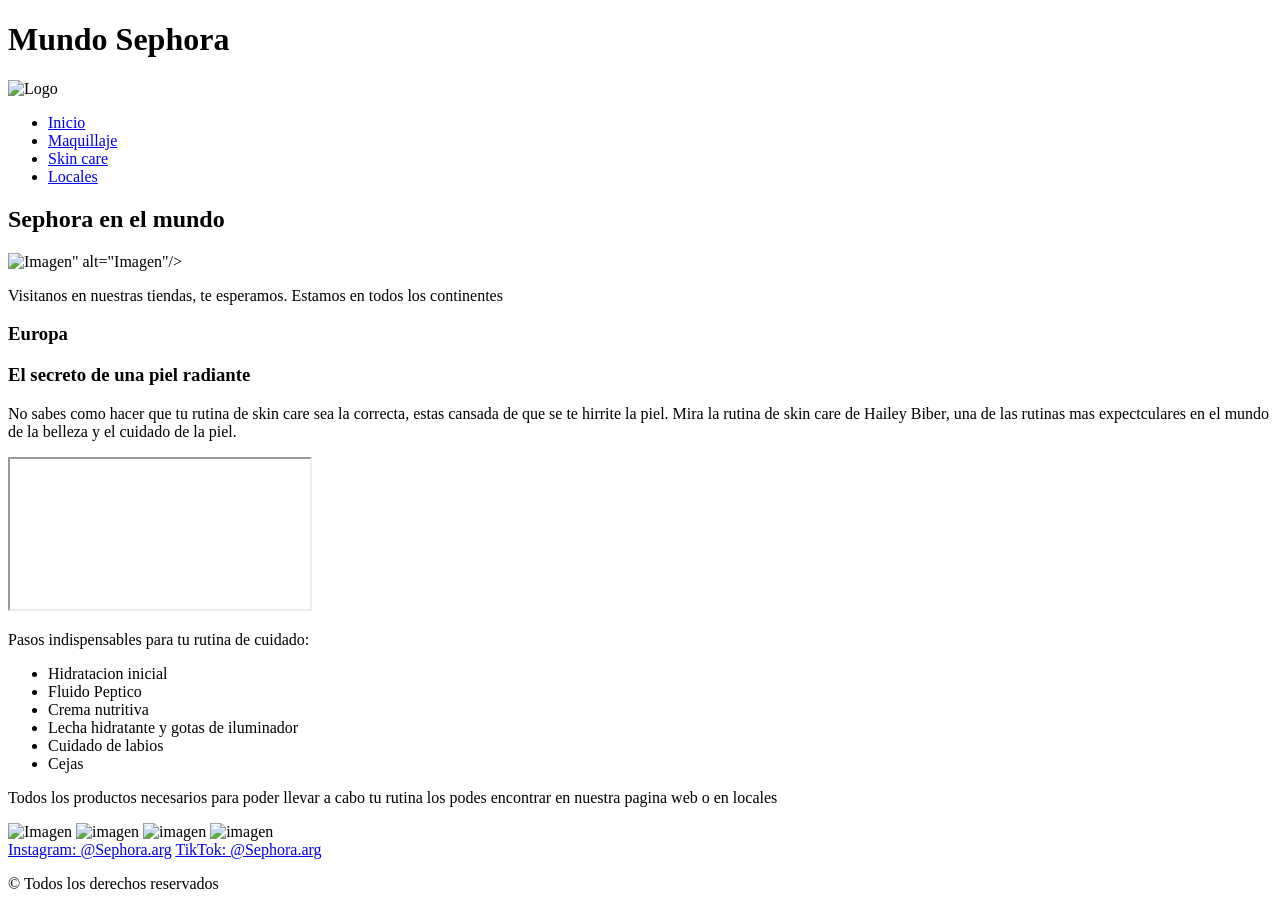
==== cuarta.html @ 70f9ec1f "Seguna clase" ====
<!DOCTYPE html>
<html lang="es">
    
<head>
    <meta charset="UTF-8">
    <meta name="viewport" content="width=device-width, initial-scale=1.0">
    <title>Sephora</title>
    <link rel="stylesheet" href="estetica.css">
</head>
<body>
    <header>
        <div class= "Logo del sitio web">
        <h1>Mundo Sephora</h1>
        <img src="https://www.bing.com/images/search?view=detailV2&ccid=6BEVdydI&id=6C735CDAC4DFD3BA4CF9DA8C59E1276194C22C08&thid=OIP.6BEVdydIR0gEBgPwFjVYZgHaHa&mediaurl=https%3a%2f%2fplay-lh.googleusercontent.com%2fnk7tte8LNfR0PmALr2rFNovCr_ftOL6YRXwpzfFoB1d08dElj9BtEfO0Y48y41tLnw&cdnurl=https%3a%2f%2fth.bing.com%2fth%2fid%2fR.e811157727484748040603f016355866%3frik%3dCCzClGEn4VmM2g%26pid%3dImgRaw%26r%3d0&exph=512&expw=512&q=img+de+sephora+logo&FORM=IRPRST&ck=CA06356153ABEDB408D1CB984DF2388E&selectedIndex=38&itb=0" alt="Logo"/>
        </div>
    </header>
    <nav>
        <ul>
            <li><a href="index.html">Inicio</a></li>
            <li><a href="segundo.html" >Maquillaje</a></li>
            <li><a href="tercera.html"> Skin care</a></li>
            <li> <a href= "cuarta.html" class="activo"> Locales</a></li>
        </ul>
    </nav>
 <main>
        <section>
            <h2>Sephora en el mundo</h2>
          <img src= "https://www.bing.com/images/search?view=detailV2&ccid=9DK%2b44RX&id=20795CE858916F42FAB7A66AE78ACA6CA78C46DF&thid=OIP.9DK-44RX0__MG8pte6d3XwHaFj&mediaurl=https%3a%2f%2fs3-ap-southeast-1.amazonaws.com%2fcontent-platform-production%2fsephora-content-platform-_bd669bf5-32d0-4b4b-a74c-5400d552c9f3&cdnurl=https%3a%2f%2fth.bing.com%2fth%2fid%2fR.f432bee38457d3ffcc1bca6d7ba7775f%3frik%3d30aMp2zKiudqpg%26pid%3dImgRaw%26r%3d0&exph=810&expw=1080&q=skin+care+sephora&FORM=IRPRST&ck=5606F9C2D50D95FC9EA777EF1AC846AA&selectedIndex=48&itb=0" alt="Imagen"/>" alt="Imagen"/>
           <p> Visitanos en nuestras tiendas, te esperamos. Estamos en todos los continentes</p>
          <article>
                <h3> Europa</h3>
                <p></p>
            </article>
            <article>
                <h3>El secreto de una piel radiante</h3>
                <p> No sabes como hacer que tu rutina de skin care sea la correcta, estas cansada de que se te hirrite la piel. Mira la rutina de skin care de Hailey Biber, una de las rutinas mas expectculares en el mundo de la belleza y el cuidado de la piel.</p>
                <iframe src="https://youtu.be/JtdHWyQnyb4?si=hM0SAeGYrNQ0Rbdz"alt="Hailey Biber"></iframe>
                <p> Pasos indispensables para tu rutina de cuidado:</p>
                <ul>
                    <li> Hidratacion inicial</li>
                    <li> Fluido Peptico</li>
                    <li> Crema nutritiva</li>
                    <li> Lecha hidratante y gotas de iluminador</li>
                    <li> Cuidado de labios</li>
                    <li> Cejas </li>
                </ul>
                <p> Todos los productos necesarios para poder llevar a cabo tu rutina los podes encontrar en nuestra pagina web o en locales</p>
                <img src= "https://www.bing.com/images/search?view=detailV2&ccid=KJ0GQy7b&id=361C2999CA2CE4030C572D1A56799FEB084518C3&thid=OIP.KJ0GQy7buM540OaG7uRfzQHaJP&mediaurl=https%3a%2f%2fimgix.bustle.com%2fuploads%2fimage%2f2023%2f6%2f6%2fe1df727b-0dcd-4b50-bd28-f64662d7eb80-rhodegm-8.jpeg%3fw%3d414%26h%3d517%26fit%3dcrop%26crop%3dfaces%26dpr%3d2&cdnurl=https%3a%2f%2fth.bing.com%2fth%2fid%2fR.289d06432edbb8ce78d0e686eee45fcd%3frik%3dwxhFCOufeVYaLQ%26pid%3dImgRaw%26r%3d0&exph=1034&expw=828&q=Rhode+glazing+milk&FORM=IRPRST&ck=83AE2C8F7AFBD5D989180B5EDD943580&selectedIndex=16&itb=0" alt="Imagen">
                <img src="https://www.bing.com/images/search?view=detailV2&ccid=SF%2f2WTux&id=3584EE69D6F863E193E4540F3B5F4802A047E516&thid=OIP.SF_2WTuxHBwwo_MDCATfaAHaHa&mediaurl=https%3a%2f%2fwww.makeupsens.com%2f67534-thickbox_default%2frhode-peptide-glazing-fluid.jpg&cdnurl=https%3a%2f%2fth.bing.com%2fth%2fid%2fR.485ff6593bb11c1c30a3f3030804df68%3frik%3dFuVHoAJIXzsPVA%26pid%3dImgRaw%26r%3d0&exph=2000&expw=2000&q=rhode+peptide+glazing+fluid&FORM=IRPRST&ck=9573F855D5C46BE6B9B21C22623AC15A&selectedIndex=7&itb=0" alt="imagen">
                <img src="https://www.bing.com/images/search?view=detailV2&ccid=iwc6la8N&id=6D7E5268FF44844334F308EB3BD4E9BF9190A41C&thid=OIP.iwc6la8NeKvsFDh3RBup9gHaJQ&mediaurl=https%3a%2f%2fwww.rhodeskin.com%2fcdn%2fshop%2ffiles%2fRHODE_PDPs0627_transparent_960x.png%3fv%3d1654287936&cdnurl=https%3a%2f%2fth.bing.com%2fth%2fid%2fR.8b073a95af0d78abec143877441ba9f6%3frik%3dHKSQkb%252fp1DvrCA%26pid%3dImgRaw%26r%3d0&exph=1200&expw=960&q=rhode+barrier+restore+cream&FORM=IRPRST&ck=0D1B3909DE8BEBD861871D23F0160AA8&selectedIndex=2&itb=1" alt="imagen">
                <img src="https://www.bing.com/images/search?view=detailV2&ccid=LV3oy9Yz&id=AC7CE4E113E0CEC23C2F42B99DCF8CEA4BFB42B4&thid=OIP.LV3oy9YzeDmcdAvBpTFd-gHaHa&mediaurl=https%3a%2f%2fmerryderma.com.pk%2fwp-content%2fuploads%2f2020%2f12%2fWeleda-Skin-Food-Original-Cream-2.5oz.jpg&cdnurl=https%3a%2f%2fth.bing.com%2fth%2fid%2fR.2d5de8cbd63378399c740bc1a5315dfa%3frik%3dtEL7S%252bqMz525Qg%26pid%3dImgRaw%26r%3d0&exph=1500&expw=1500&q=weleda+skin+food&FORM=IRPRST&ck=46FBA87DA7382ADF5BE8728FBB533AEA&selectedIndex=0&itb=0" alt="imagen">
            </article>
        </section>

 <div style="clear: both;"></div>
    
    <footer>
        <a href="#">Instagram: @Sephora.arg</a> 
        <a href="#">TikTok: @Sephora.arg</a>
        <p>&copy; <span id="currentYear"></span>Todos los derechos reservados</p>
    </footer>
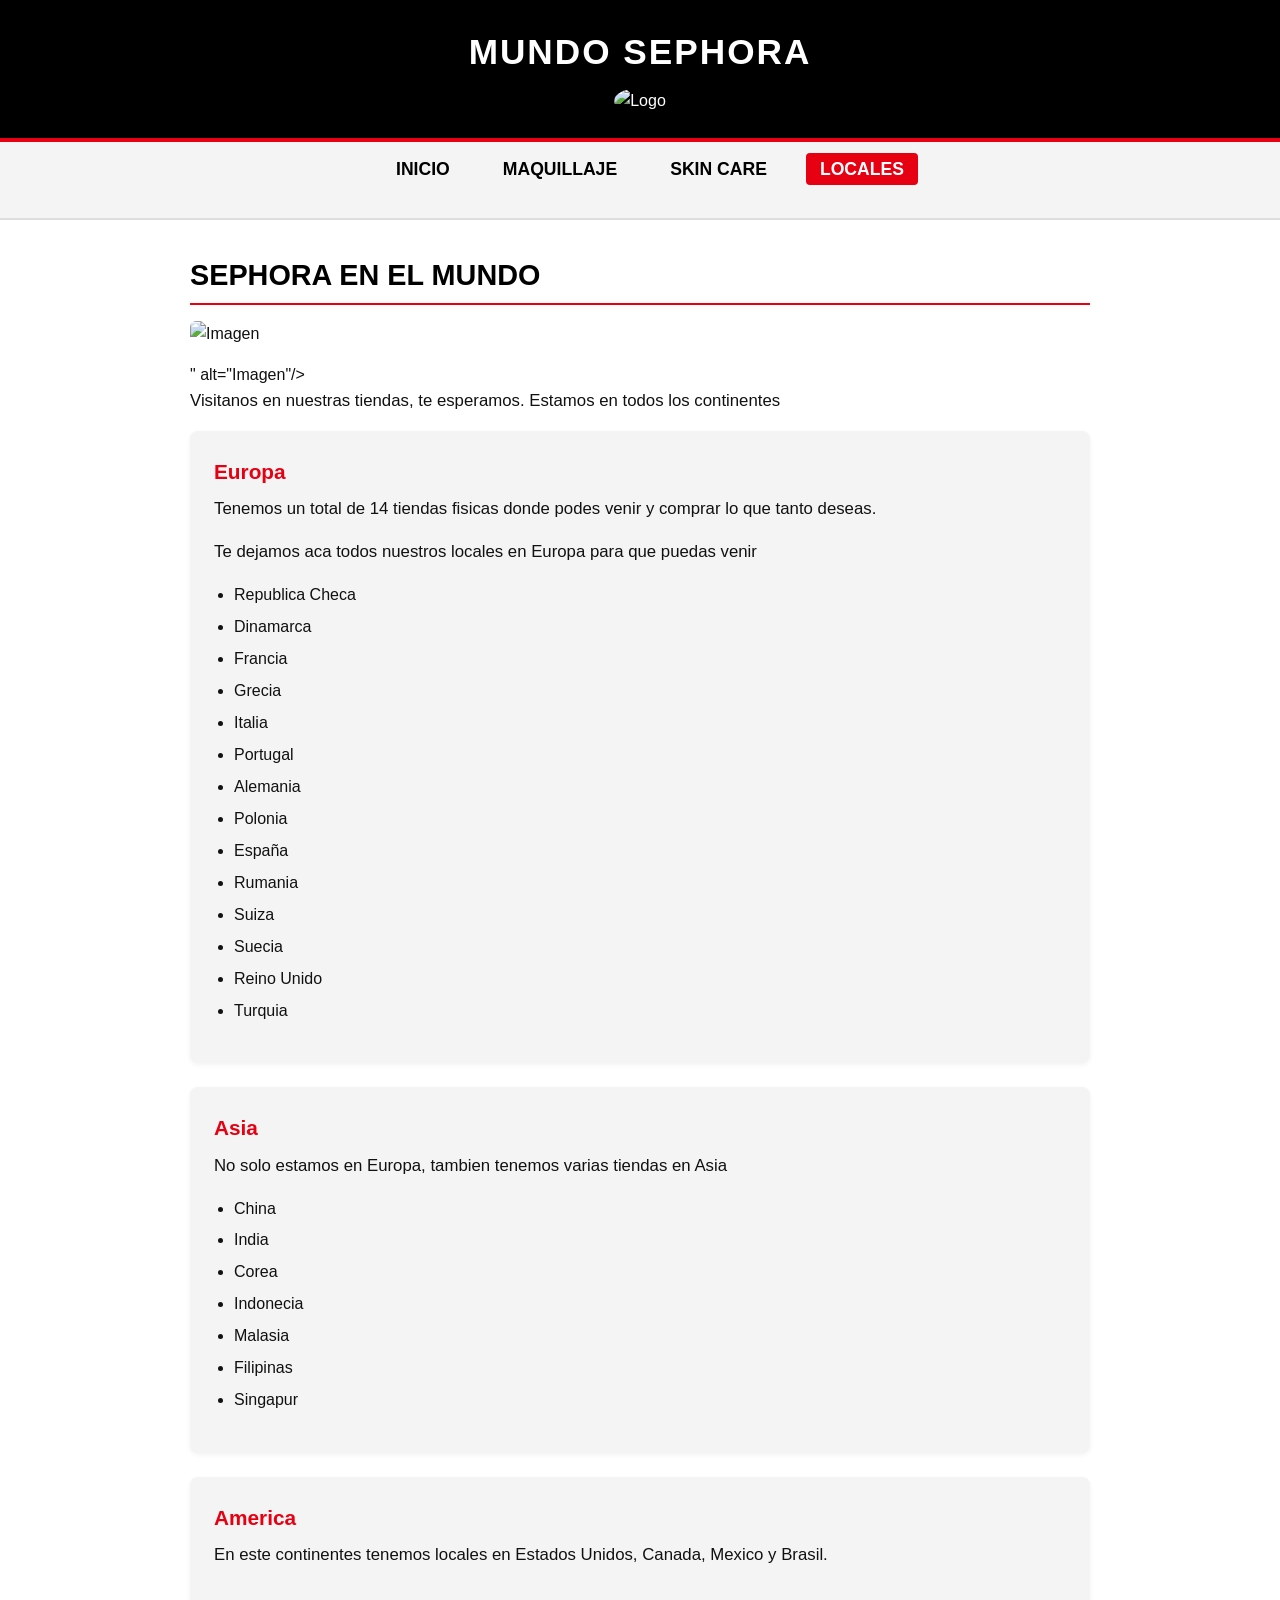
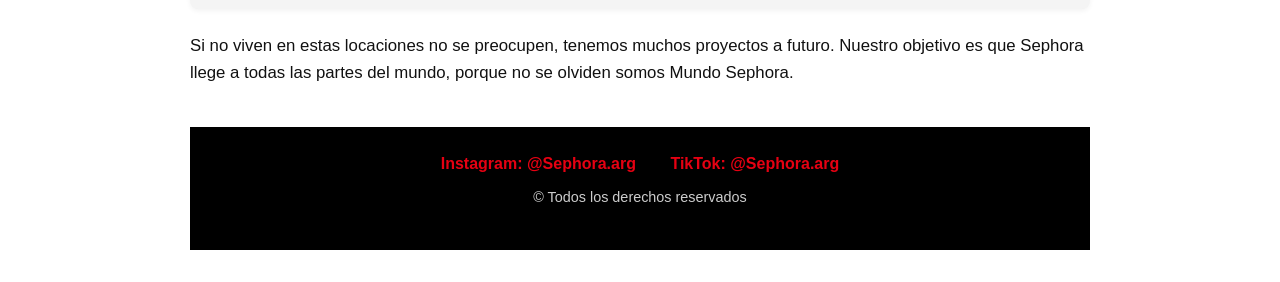
==== commit b62d6fef: "tercera clase" ====
--- a/cuarta.html
+++ b/cuarta.html
@@ -29,27 +29,44 @@
            <p> Visitanos en nuestras tiendas, te esperamos. Estamos en todos los continentes</p>
           <article>
                 <h3> Europa</h3>
-                <p></p>
+                <p> Tenemos un total de 14 tiendas fisicas donde podes venir y comprar lo que tanto deseas.</p>
+                <p> Te dejamos aca todos nuestros locales en Europa para que puedas venir</p>
+                <ul> 
+                    <li> Republica Checa</li>
+                     <li> Dinamarca</li>
+                    <li> Francia</li>
+                    <li> Grecia</li>
+                    <li> Italia</li>
+                    <li> Portugal</li>
+                    <li> Alemania </li>
+                    <li> Polonia</li>
+                    <li> España</li>
+                    <li> Rumania</li>
+                    <li> Suiza</li>
+                    <li> Suecia</li>
+                    <li> Reino Unido</li>
+                    <li> Turquia</li>
+                </ul>
             </article>
             <article>
-                <h3>El secreto de una piel radiante</h3>
-                <p> No sabes como hacer que tu rutina de skin care sea la correcta, estas cansada de que se te hirrite la piel. Mira la rutina de skin care de Hailey Biber, una de las rutinas mas expectculares en el mundo de la belleza y el cuidado de la piel.</p>
-                <iframe src="https://youtu.be/JtdHWyQnyb4?si=hM0SAeGYrNQ0Rbdz"alt="Hailey Biber"></iframe>
-                <p> Pasos indispensables para tu rutina de cuidado:</p>
-                <ul>
-                    <li> Hidratacion inicial</li>
-                    <li> Fluido Peptico</li>
-                    <li> Crema nutritiva</li>
-                    <li> Lecha hidratante y gotas de iluminador</li>
-                    <li> Cuidado de labios</li>
-                    <li> Cejas </li>
+                <h3> Asia</h3>
+                <p> No solo estamos en Europa, tambien tenemos varias tiendas en Asia</p>
+     <ul>
+                   <li> China</li>
+                    <li> India</li>
+                    <li> Corea</li>
+                    <li> Indonecia</li>
+                    <li> Malasia</li>
+                    <li> Filipinas </li>
+                    <li> Singapur</li> 
                 </ul>
-                <p> Todos los productos necesarios para poder llevar a cabo tu rutina los podes encontrar en nuestra pagina web o en locales</p>
-                <img src= "https://www.bing.com/images/search?view=detailV2&ccid=KJ0GQy7b&id=361C2999CA2CE4030C572D1A56799FEB084518C3&thid=OIP.KJ0GQy7buM540OaG7uRfzQHaJP&mediaurl=https%3a%2f%2fimgix.bustle.com%2fuploads%2fimage%2f2023%2f6%2f6%2fe1df727b-0dcd-4b50-bd28-f64662d7eb80-rhodegm-8.jpeg%3fw%3d414%26h%3d517%26fit%3dcrop%26crop%3dfaces%26dpr%3d2&cdnurl=https%3a%2f%2fth.bing.com%2fth%2fid%2fR.289d06432edbb8ce78d0e686eee45fcd%3frik%3dwxhFCOufeVYaLQ%26pid%3dImgRaw%26r%3d0&exph=1034&expw=828&q=Rhode+glazing+milk&FORM=IRPRST&ck=83AE2C8F7AFBD5D989180B5EDD943580&selectedIndex=16&itb=0" alt="Imagen">
-                <img src="https://www.bing.com/images/search?view=detailV2&ccid=SF%2f2WTux&id=3584EE69D6F863E193E4540F3B5F4802A047E516&thid=OIP.SF_2WTuxHBwwo_MDCATfaAHaHa&mediaurl=https%3a%2f%2fwww.makeupsens.com%2f67534-thickbox_default%2frhode-peptide-glazing-fluid.jpg&cdnurl=https%3a%2f%2fth.bing.com%2fth%2fid%2fR.485ff6593bb11c1c30a3f3030804df68%3frik%3dFuVHoAJIXzsPVA%26pid%3dImgRaw%26r%3d0&exph=2000&expw=2000&q=rhode+peptide+glazing+fluid&FORM=IRPRST&ck=9573F855D5C46BE6B9B21C22623AC15A&selectedIndex=7&itb=0" alt="imagen">
-                <img src="https://www.bing.com/images/search?view=detailV2&ccid=iwc6la8N&id=6D7E5268FF44844334F308EB3BD4E9BF9190A41C&thid=OIP.iwc6la8NeKvsFDh3RBup9gHaJQ&mediaurl=https%3a%2f%2fwww.rhodeskin.com%2fcdn%2fshop%2ffiles%2fRHODE_PDPs0627_transparent_960x.png%3fv%3d1654287936&cdnurl=https%3a%2f%2fth.bing.com%2fth%2fid%2fR.8b073a95af0d78abec143877441ba9f6%3frik%3dHKSQkb%252fp1DvrCA%26pid%3dImgRaw%26r%3d0&exph=1200&expw=960&q=rhode+barrier+restore+cream&FORM=IRPRST&ck=0D1B3909DE8BEBD861871D23F0160AA8&selectedIndex=2&itb=1" alt="imagen">
-                <img src="https://www.bing.com/images/search?view=detailV2&ccid=LV3oy9Yz&id=AC7CE4E113E0CEC23C2F42B99DCF8CEA4BFB42B4&thid=OIP.LV3oy9YzeDmcdAvBpTFd-gHaHa&mediaurl=https%3a%2f%2fmerryderma.com.pk%2fwp-content%2fuploads%2f2020%2f12%2fWeleda-Skin-Food-Original-Cream-2.5oz.jpg&cdnurl=https%3a%2f%2fth.bing.com%2fth%2fid%2fR.2d5de8cbd63378399c740bc1a5315dfa%3frik%3dtEL7S%252bqMz525Qg%26pid%3dImgRaw%26r%3d0&exph=1500&expw=1500&q=weleda+skin+food&FORM=IRPRST&ck=46FBA87DA7382ADF5BE8728FBB533AEA&selectedIndex=0&itb=0" alt="imagen">
             </article>
+            <article>
+                <h3> America</h3>
+                <p> En este continentes tenemos locales en Estados Unidos, Canada, Mexico y Brasil.</p>
+                
+            </article>
+            <p> Si no viven en estas locaciones no se preocupen, tenemos muchos proyectos a futuro. Nuestro objetivo es que Sephora llege a todas las partes del mundo, porque no se olviden somos Mundo Sephora. </p>
         </section>
 
  <div style="clear: both;"></div>
--- a/estetica.css
+++ b/estetica.css
@@ -0,0 +1,187 @@
+/* =========================================
+   PALETA DE COLORES (Estética Sephora)
+   ========================================= */
+:root {
+    --color-fondo: #FFFFFF;        /* Fondo blanco limpio */
+    --color-texto: #111111;        /* Negro muy oscuro para lectura */
+    --color-principal: #000000;    /* Negro total (Header y Footer) */
+    --color-acento: #E60012;       /* Rojo característico de Sephora */
+    --color-secundario: #F4F4F4;   /* Gris muy claro para tarjetas */
+}
+
+/* =========================================
+   ESTILOS GENERALES
+   ========================================= */
+* {
+    margin: 0;
+    padding: 0;
+    box-sizing: border-box;
+    font-family: 'Helvetica Neue', Arial, sans-serif;
+}
+
+body {
+    background-color: var(--color-fondo);
+    color: var(--color-texto);
+    line-height: 1.6;
+    display: flex;
+    flex-direction: column;
+    min-height: 100vh;
+}
+
+/* =========================================
+   HEADER Y LOGO
+   ========================================= */
+header {
+    background-color: var(--color-principal);
+    color: #FFFFFF;
+    padding: 1.5rem 2rem;
+    text-align: center;
+    border-bottom: 4px solid var(--color-acento);
+}
+
+header h1 {
+    font-size: 2.2rem;
+    letter-spacing: 2px;
+    margin-bottom: 0.5rem;
+    text-transform: uppercase;
+}
+
+header img {
+    max-width: 80px;
+    height: auto;
+    border-radius: 50%;
+}
+
+/* =========================================
+   BARRA DE NAVEGACIÓN (BOTONERA)
+   ========================================= */
+nav {
+    background-color: var(--color-secundario);
+    border-bottom: 2px solid #DDDDDD;
+    padding: 0.8rem 0;
+}
+
+nav ul {
+    list-style: none;
+    display: flex;
+    justify-content: center;
+    gap: 25px;
+    flex-wrap: wrap;
+}
+
+nav a {
+    text-decoration: none;
+    color: var(--color-principal);
+    font-weight: bold;
+    font-size: 1.1rem;
+    padding: 6px 14px;
+    border-radius: 4px;
+    transition: all 0.3s ease;
+    text-transform: uppercase;
+}
+
+nav a:hover, nav a.activo {
+    background-color: var(--color-acento);
+    color: #FFFFFF;
+}
+
+/* =========================================
+   CONTENIDO PRINCIPAL (MAIN)
+   ========================================= */
+main {
+    max-width: 900px;
+    width: 90%;
+    margin: 2rem auto;
+    flex: 1;
+}
+
+section {
+    margin-bottom: 2.5rem;
+}
+
+h2 {
+    color: var(--color-principal);
+    font-size: 1.8rem;
+    margin-bottom: 1rem;
+    border-bottom: 2px solid var(--color-acento);
+    padding-bottom: 0.3rem;
+    text-transform: uppercase;
+}
+
+h3 {
+    color: var(--color-acento);
+    margin-bottom: 0.5rem;
+    font-size: 1.3rem;
+}
+
+p {
+    margin-bottom: 1rem;
+    font-size: 1.05rem;
+}
+
+/* Artículos y Tarjetas */
+article {
+    background-color: var(--color-secundario);
+    padding: 1.5rem;
+    border-radius: 8px;
+    margin-bottom: 1.5rem;
+    box-shadow: 0 2px 5px rgba(0,0,0,0.05);
+}
+
+/* Imágenes dentro de las secciones */
+main img {
+    max-width: 100%;
+    height: auto;
+    max-height: 350px;
+    object-fit: cover;
+    border-radius: 6px;
+    margin: 1rem 0;
+    display: block;
+}
+
+/* Listas */
+ul {
+    margin-left: 20px;
+    margin-bottom: 1rem;
+}
+
+li {
+    margin-bottom: 0.4rem;
+}
+
+/* Videos e Iframes */
+iframe {
+    width: 100%;
+    height: 350px;
+    border: none;
+    border-radius: 6px;
+    margin: 1rem 0;
+}
+
+/* =========================================
+   PIE DE PÁGINA (FOOTER)
+   ========================================= */
+footer {
+    background-color: var(--color-principal);
+    color: #FFFFFF;
+    text-align: center;
+    padding: 1.5rem;
+    margin-top: auto;
+}
+
+footer a {
+    color: var(--color-acento);
+    text-decoration: none;
+    margin: 0 15px;
+    font-weight: bold;
+}
+
+footer a:hover {
+    text-decoration: underline;
+}
+
+footer p {
+    margin-top: 10px;
+    font-size: 0.9rem;
+    color: #CCCCCC;
+}
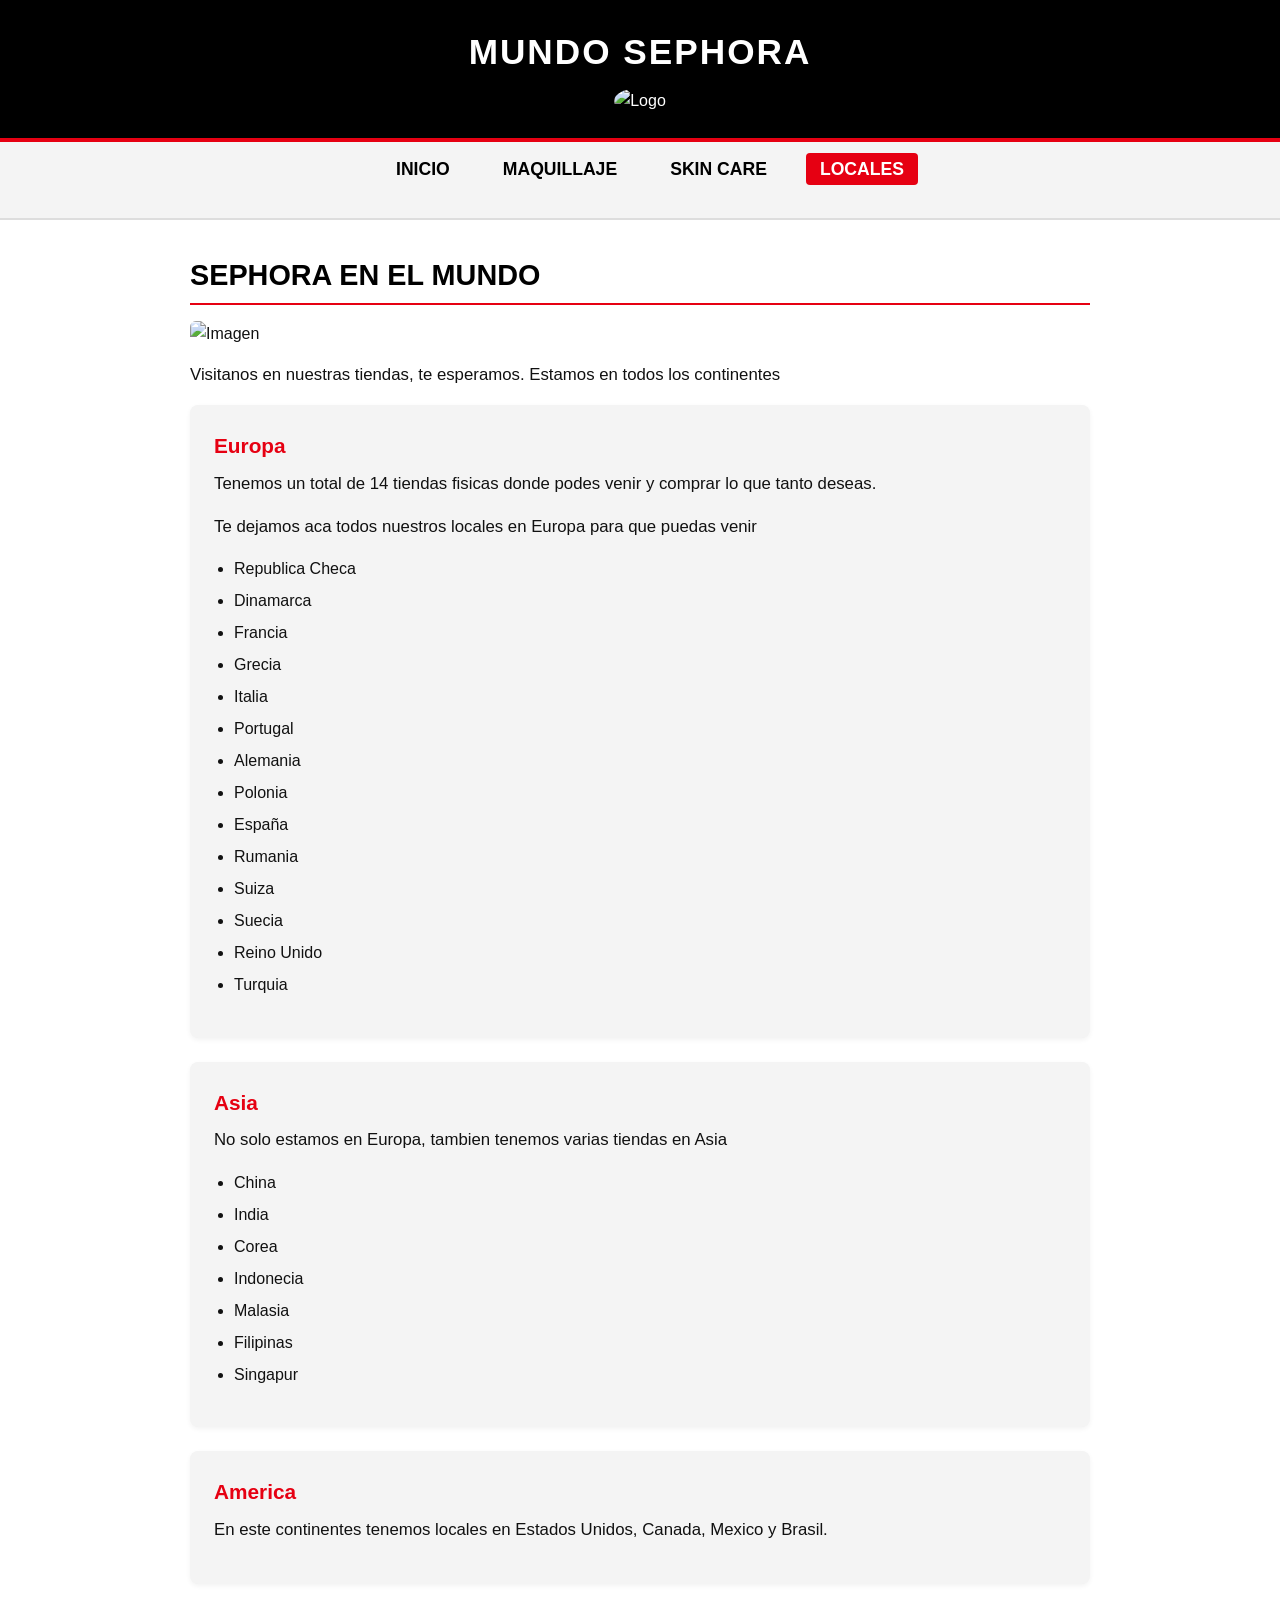
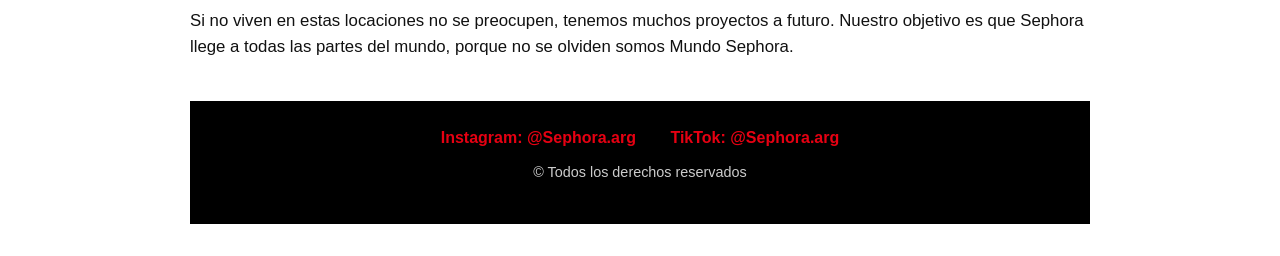
==== commit 65b4f72e: "cuarta clase" ====
--- a/cuarta.html
+++ b/cuarta.html
@@ -25,7 +25,7 @@
  <main>
         <section>
             <h2>Sephora en el mundo</h2>
-          <img src= "https://www.bing.com/images/search?view=detailV2&ccid=9DK%2b44RX&id=20795CE858916F42FAB7A66AE78ACA6CA78C46DF&thid=OIP.9DK-44RX0__MG8pte6d3XwHaFj&mediaurl=https%3a%2f%2fs3-ap-southeast-1.amazonaws.com%2fcontent-platform-production%2fsephora-content-platform-_bd669bf5-32d0-4b4b-a74c-5400d552c9f3&cdnurl=https%3a%2f%2fth.bing.com%2fth%2fid%2fR.f432bee38457d3ffcc1bca6d7ba7775f%3frik%3d30aMp2zKiudqpg%26pid%3dImgRaw%26r%3d0&exph=810&expw=1080&q=skin+care+sephora&FORM=IRPRST&ck=5606F9C2D50D95FC9EA777EF1AC846AA&selectedIndex=48&itb=0" alt="Imagen"/>" alt="Imagen"/>
+          <img src= "https://logo-marque.com/wp-content/uploads/2022/02/Sephora-Symbole.jpg" alt="Imagen"/>
            <p> Visitanos en nuestras tiendas, te esperamos. Estamos en todos los continentes</p>
           <article>
                 <h3> Europa</h3>
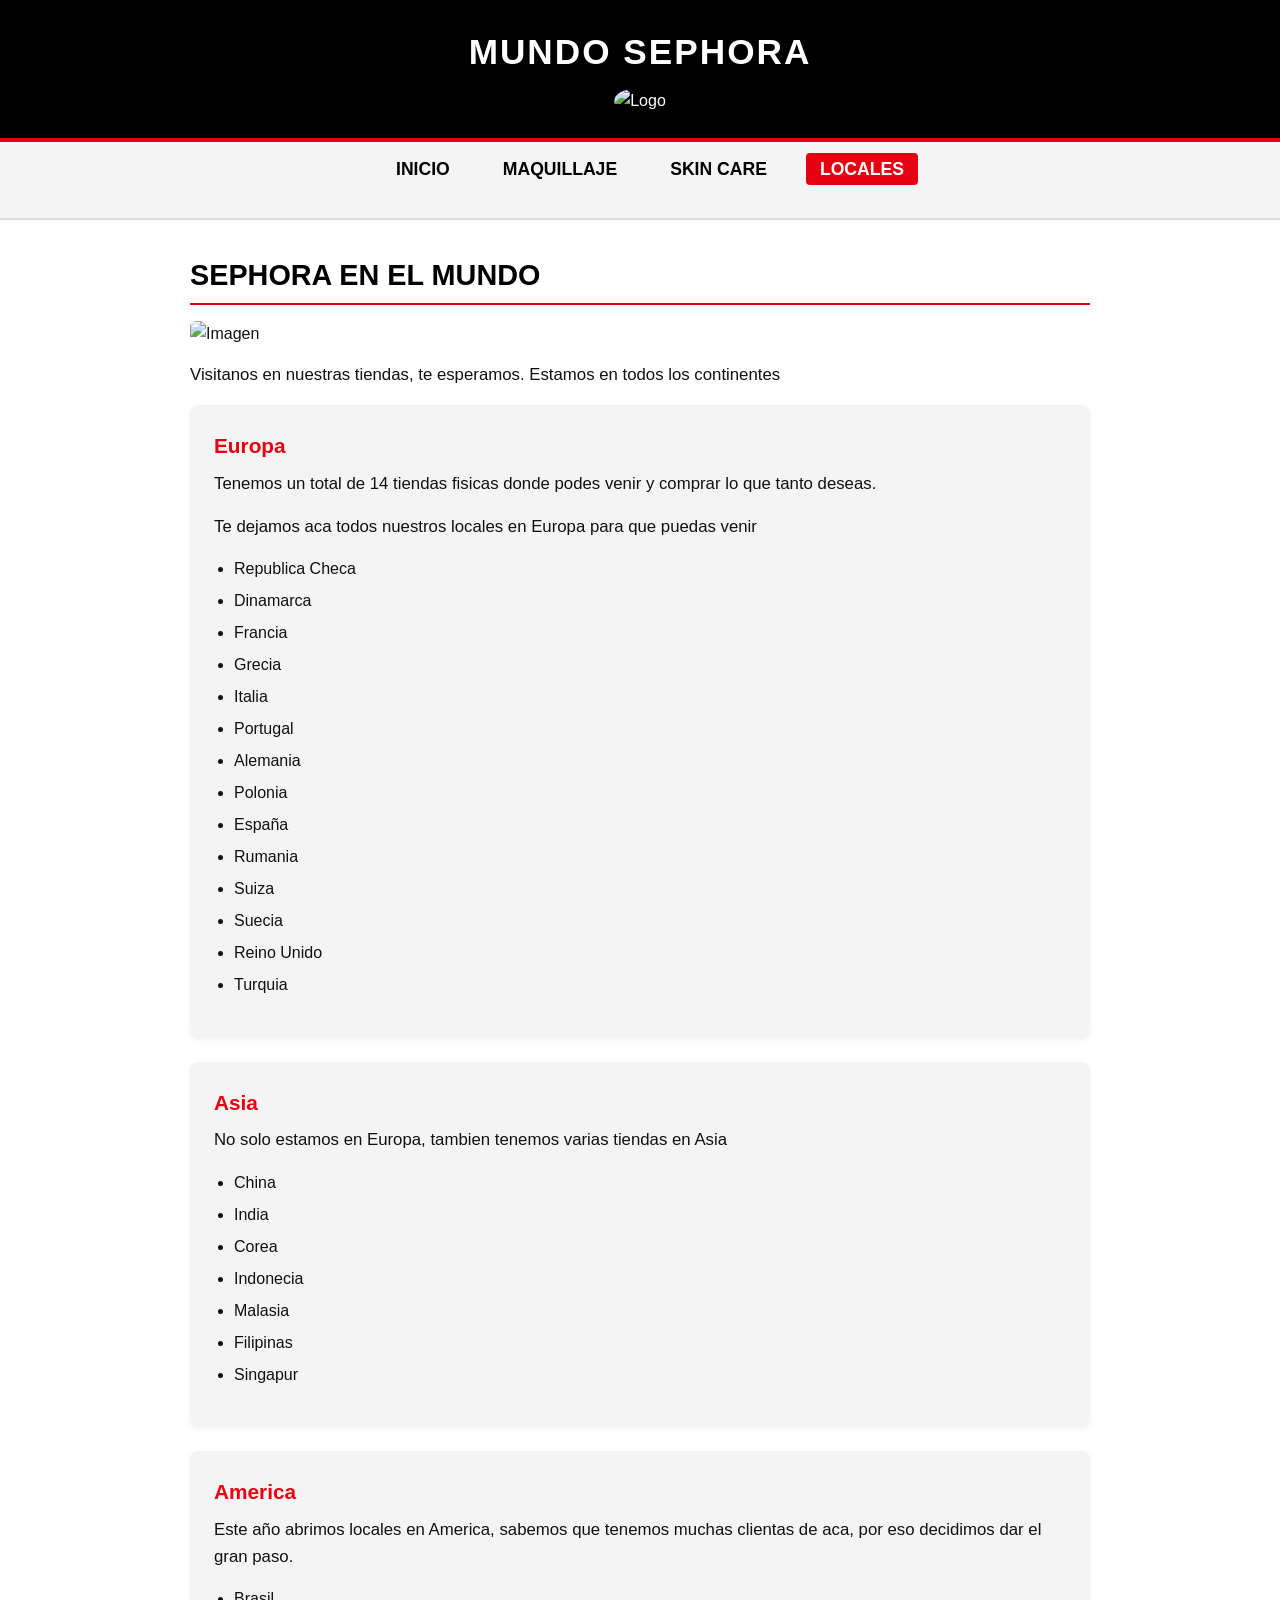
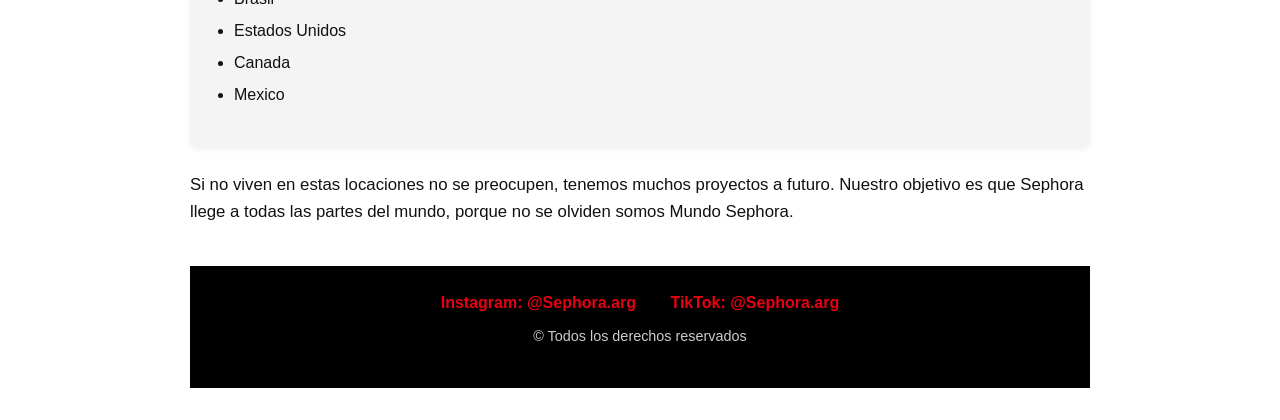
==== commit ccd53b06: "quinta clase" ====
--- a/cuarta.html
+++ b/cuarta.html
@@ -63,7 +63,13 @@
             </article>
             <article>
                 <h3> America</h3>
-                <p> En este continentes tenemos locales en Estados Unidos, Canada, Mexico y Brasil.</p>
+                <p> Este año abrimos locales en America, sabemos que tenemos muchas clientas de aca, por eso decidimos dar el gran paso.</p>
+                <ul>
+                    <li> Brasil</li>
+                    <li> Estados Unidos</li>
+                    <li> Canada</li>
+                    <li> Mexico </li>
+                </ul>
                 
             </article>
             <p> Si no viven en estas locaciones no se preocupen, tenemos muchos proyectos a futuro. Nuestro objetivo es que Sephora llege a todas las partes del mundo, porque no se olviden somos Mundo Sephora. </p>
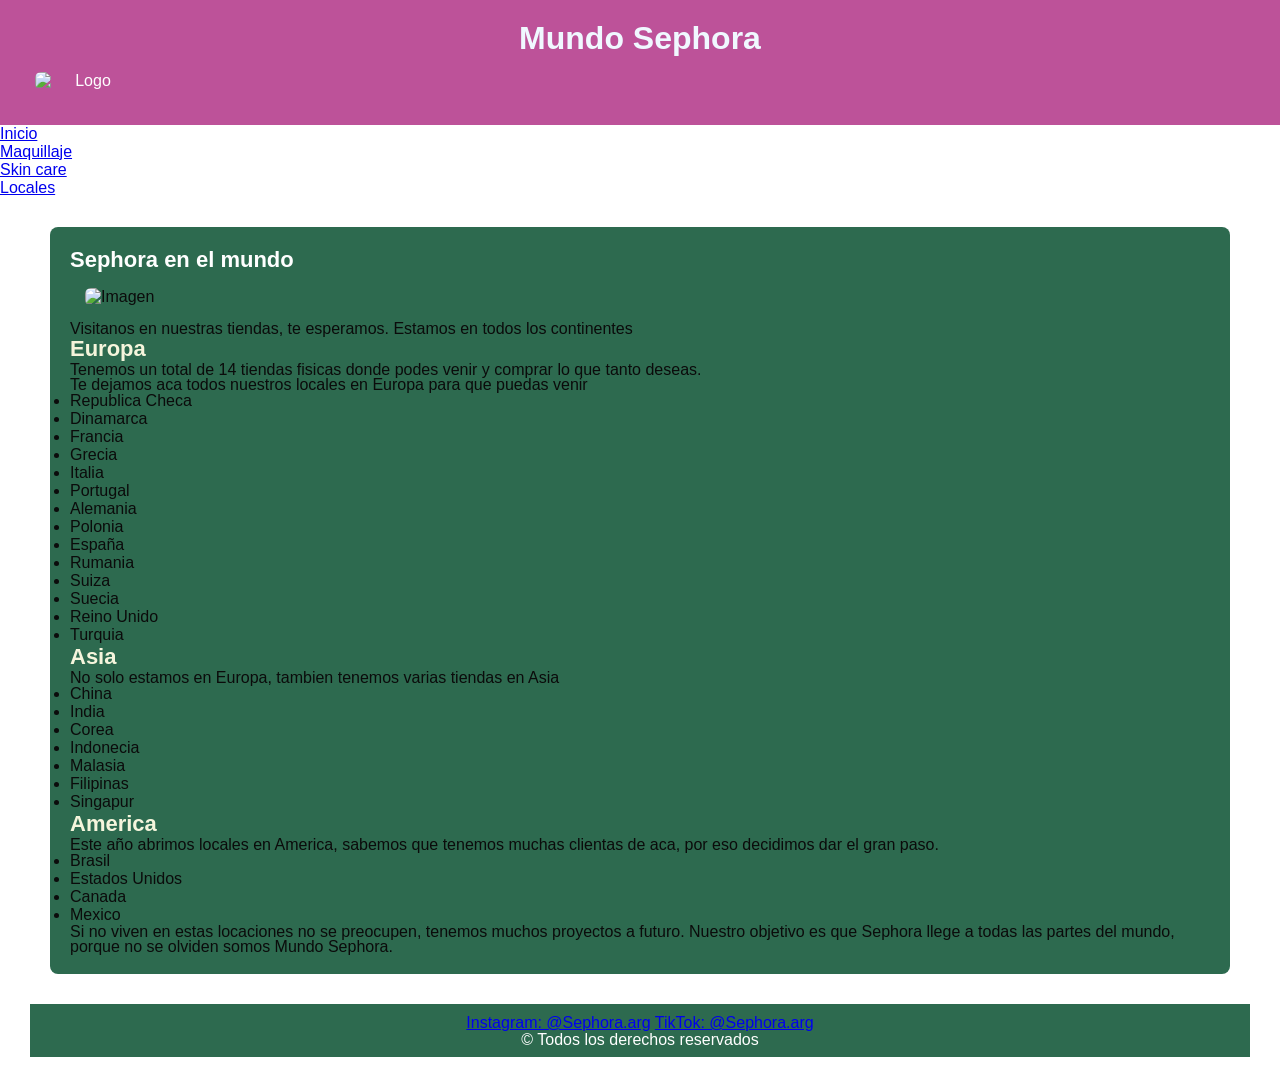
==== commit 35fe5bc0: "estetica de los div" ====
--- a/cuarta.html
+++ b/cuarta.html
@@ -28,6 +28,7 @@
           <img src= "https://logo-marque.com/wp-content/uploads/2022/02/Sephora-Symbole.jpg" alt="Imagen"/>
            <p> Visitanos en nuestras tiendas, te esperamos. Estamos en todos los continentes</p>
           <article>
+              <div>
                 <h3> Europa</h3>
                 <p> Tenemos un total de 14 tiendas fisicas donde podes venir y comprar lo que tanto deseas.</p>
                 <p> Te dejamos aca todos nuestros locales en Europa para que puedas venir</p>
@@ -47,6 +48,7 @@
                     <li> Reino Unido</li>
                     <li> Turquia</li>
                 </ul>
+              </div>
             </article>
             <article>
                 <h3> Asia</h3>
--- a/estetica.css
+++ b/estetica.css
@@ -1,187 +1,90 @@
-/* =========================================
-   PALETA DE COLORES (Estética Sephora)
-   ========================================= */
-:root {
-    --color-fondo: #FFFFFF;        /* Fondo blanco limpio */
-    --color-texto: #111111;        /* Negro muy oscuro para lectura */
-    --color-principal: #000000;    /* Negro total (Header y Footer) */
-    --color-acento: #E60012;       /* Rojo característico de Sephora */
-    --color-secundario: #F4F4F4;   /* Gris muy claro para tarjetas */
+*{
+    margin: 0px;
+    padding:0px;
+    box-sizing: border-box;
 }
-
-/* =========================================
-   ESTILOS GENERALES
-   ========================================= */
-* {
-    margin: 0;
-    padding: 0;
-    box-sizing: border-box;
-    font-family: 'Helvetica Neue', Arial, sans-serif;
+body{
+    background-color: #FFFFFF;
+    COLOR: rgb(11,11,11);
+    font-family: Arial, Helvetica, sans-serif;
+    margin: 0px;
+    padding: 0px;
 }
-
-body {
-    background-color: var(--color-fondo);
-    color: var(--color-texto);
-    line-height: 1.6;
-    display: flex;
-    flex-direction: column;
-    min-height: 100vh;
+header{
+    background-color: rgb(189,82,153);
+    padding: 20px;
+    color: white;
+    text-align: center;
 }
-
-/* =========================================
-   HEADER Y LOGO
-   ========================================= */
-header {
-    background-color: var(--color-principal);
-    color: #FFFFFF;
-    padding: 1.5rem 2rem;
+h1{
+    margin-bottom: 10px;
+    color: aliceblue;
+}
+.lista{
+    background-color: blueviolet;
+    padding: 10px;
     text-align: center;
-    border-bottom: 4px solid var(--color-acento);
 }
-
-header h1 {
-    font-size: 2.2rem;
-    letter-spacing: 2px;
-    margin-bottom: 0.5rem;
-    text-transform: uppercase;
+.lista a{
+    color: white;
+    font-size: 18px;
+    font-weight: bold;
 }
-
-header img {
-    max-width: 80px;
+.lista ul{
+    list-style: georgian;
+    padding: 0px;
+    margin: 0px;
+}
+.lista li{
+    display: inline-block;
+    margin: 15px;
+}
+main{
+    margin: 30px;
+}
+section{
+    background-color: #2d6a4f;
+    margin: 20px;
+    padding: 20px;
+    border-radius: 8px;
+}
+h2{
+    color: white;
+    font-size: 22px;
+    margin-top: 0;
+}
+h3{
+    color: beige;
+    font-size: 22px;
+}
+p {
+    font-size: 16px;
+    line-height: 15px;
+}
+footer {
+    background-color: #2d6a4f;
+    color: white;
+    text-align: center;
+    padding: 10px;
+    margin-top: 30px;
+}
+footer p{
+    text-align: center;
+    color:white;
+    margin-top 15px;
+}
+img{
+    width: 100px;
+    margin: 15px;
+    border-radius: 6px;
     height: auto;
-    border-radius: 50%;
-}
-
-/* =========================================
-   BARRA DE NAVEGACIÓN (BOTONERA)
-   ========================================= */
-nav {
-    background-color: var(--color-secundario);
-    border-bottom: 2px solid #DDDDDD;
-    padding: 0.8rem 0;
-}
-
-nav ul {
-    list-style: none;
-    display: flex;
-    justify-content: center;
-    gap: 25px;
-    flex-wrap: wrap;
-}
-
-nav a {
-    text-decoration: none;
-    color: var(--color-principal);
-    font-weight: bold;
-    font-size: 1.1rem;
-    padding: 6px 14px;
-    border-radius: 4px;
-    transition: all 0.3s ease;
-    text-transform: uppercase;
-}
-
-nav a:hover, nav a.activo {
-    background-color: var(--color-acento);
-    color: #FFFFFF;
-}
-
-/* =========================================
-   CONTENIDO PRINCIPAL (MAIN)
-   ========================================= */
-main {
-    max-width: 900px;
-    width: 90%;
-    margin: 2rem auto;
-    flex: 1;
-}
-
-section {
-    margin-bottom: 2.5rem;
-}
-
-h2 {
-    color: var(--color-principal);
-    font-size: 1.8rem;
-    margin-bottom: 1rem;
-    border-bottom: 2px solid var(--color-acento);
-    padding-bottom: 0.3rem;
-    text-transform: uppercase;
-}
-
-h3 {
-    color: var(--color-acento);
-    margin-bottom: 0.5rem;
-    font-size: 1.3rem;
-}
-
-p {
-    margin-bottom: 1rem;
-    font-size: 1.05rem;
-}
-
-/* Artículos y Tarjetas */
-article {
-    background-color: var(--color-secundario);
-    padding: 1.5rem;
-    border-radius: 8px;
-    margin-bottom: 1.5rem;
-    box-shadow: 0 2px 5px rgba(0,0,0,0.05);
-}
-
-/* Imágenes dentro de las secciones */
-main img {
-    max-width: 100%;
-    height: auto;
-    max-height: 350px;
-    object-fit: cover;
-    border-radius: 6px;
-    margin: 1rem 0;
     display: block;
 }
-
-/* Listas */
-ul {
-    margin-left: 20px;
-    margin-bottom: 1rem;
+.logo {
+    width:80px;
+    margin:0;
 }
-
-li {
-    margin-bottom: 0.4rem;
-}
-
-/* Videos e Iframes */
-iframe {
+.logo img{
     width: 100%;
-    height: 350px;
-    border: none;
-    border-radius: 6px;
-    margin: 1rem 0;
-}
-
-/* =========================================
-   PIE DE PÁGINA (FOOTER)
-   ========================================= */
-footer {
-    background-color: var(--color-principal);
-    color: #FFFFFF;
-    text-align: center;
-    padding: 1.5rem;
-    margin-top: auto;
-}
-
-footer a {
-    color: var(--color-acento);
-    text-decoration: none;
-    margin: 0 15px;
-    font-weight: bold;
-}
-
-footer a:hover {
-    text-decoration: underline;
-}
-
-footer p {
-    margin-top: 10px;
-    font-size: 0.9rem;
-    color: #CCCCCC;
+    border-radius: 50%;
 }
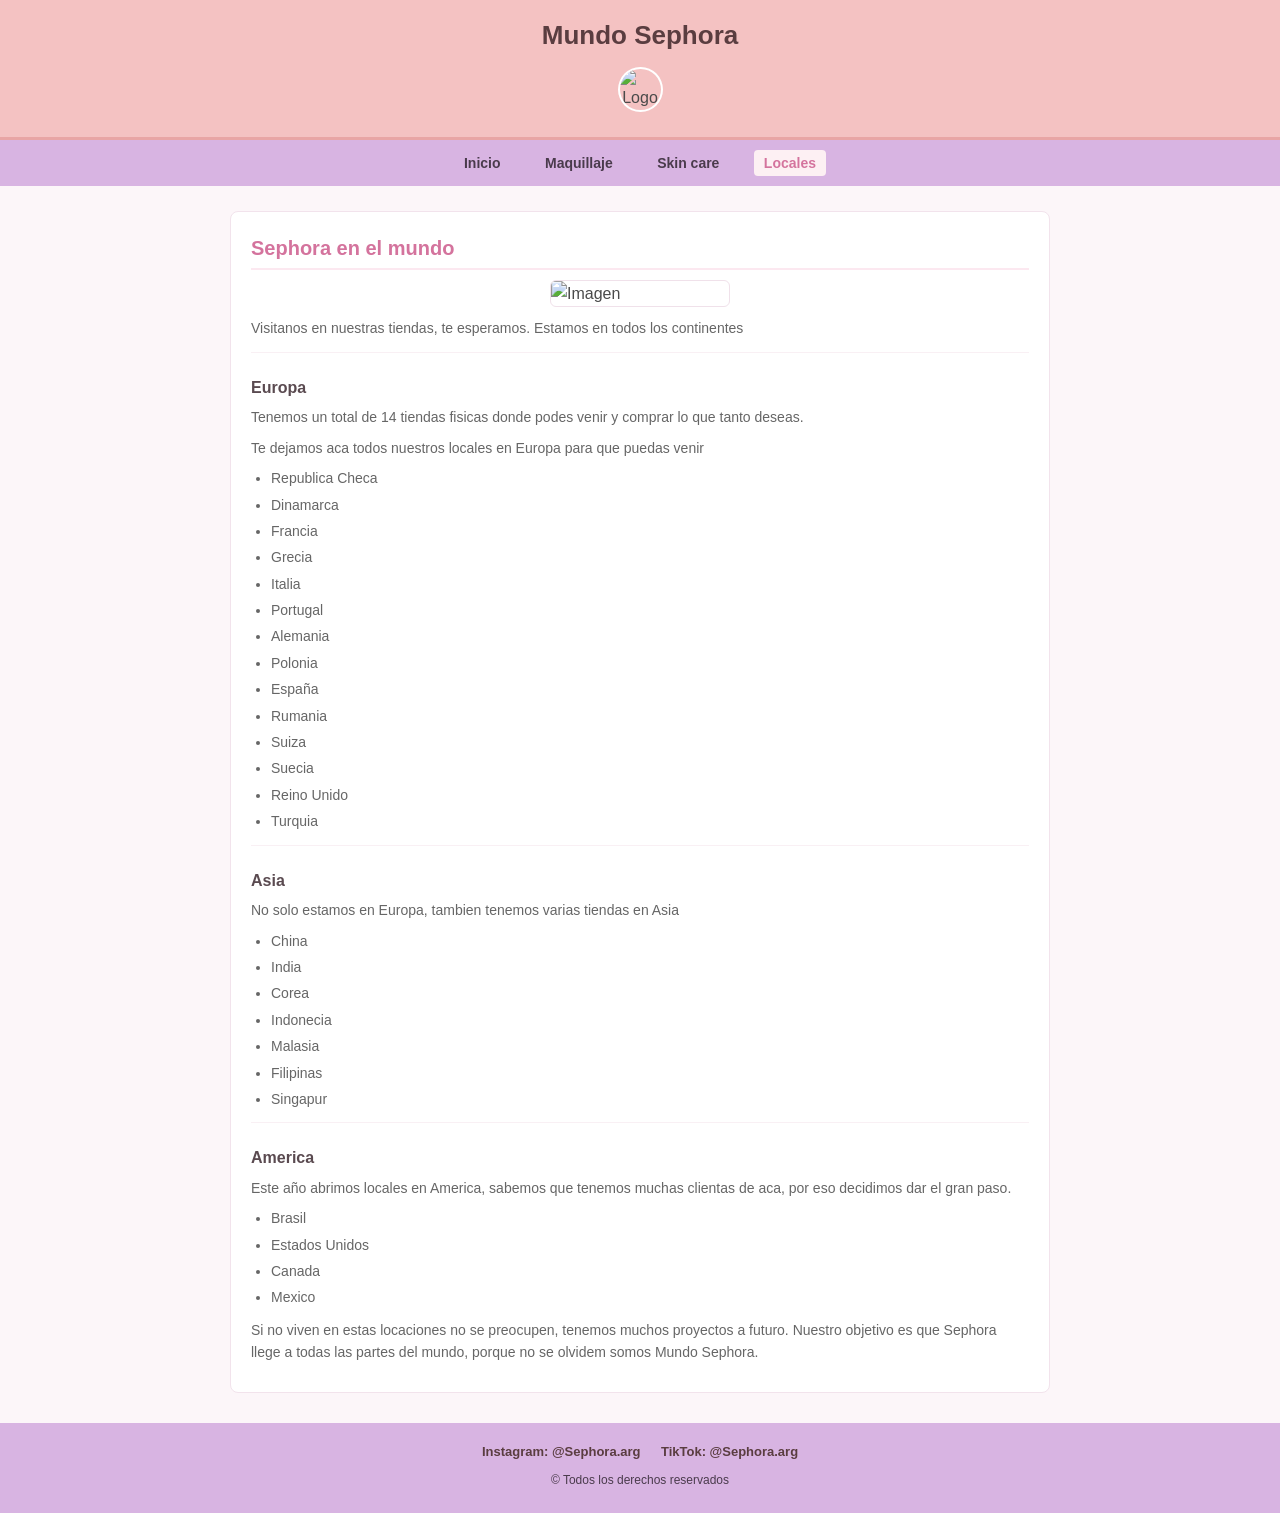
==== commit 35265170: "termine html" ====
--- a/cuarta.html
+++ b/cuarta.html
@@ -5,82 +5,90 @@
     <meta charset="UTF-8">
     <meta name="viewport" content="width=device-width, initial-scale=1.0">
     <title>Sephora</title>
-    <link rel="stylesheet" href="estetica.css">
+    <link rel="stylesheet" href="style.css">
 </head>
 <body>
     <header>
-        <div class= "Logo del sitio web">
-        <h1>Mundo Sephora</h1>
-        <img src="https://www.bing.com/images/search?view=detailV2&ccid=6BEVdydI&id=6C735CDAC4DFD3BA4CF9DA8C59E1276194C22C08&thid=OIP.6BEVdydIR0gEBgPwFjVYZgHaHa&mediaurl=https%3a%2f%2fplay-lh.googleusercontent.com%2fnk7tte8LNfR0PmALr2rFNovCr_ftOL6YRXwpzfFoB1d08dElj9BtEfO0Y48y41tLnw&cdnurl=https%3a%2f%2fth.bing.com%2fth%2fid%2fR.e811157727484748040603f016355866%3frik%3dCCzClGEn4VmM2g%26pid%3dImgRaw%26r%3d0&exph=512&expw=512&q=img+de+sephora+logo&FORM=IRPRST&ck=CA06356153ABEDB408D1CB984DF2388E&selectedIndex=38&itb=0" alt="Logo"/>
+        <div class="Logo del sitio web">
+            <h1>Mundo Sephora</h1>
+            <div class="logo">
+                <img src="https://logo-marque.com/wp-content/uploads/2022/02/Sephora-Symbole.jpg" alt="Logo"/>
+            </div>
         </div>
     </header>
+    
     <nav>
         <ul>
             <li><a href="index.html">Inicio</a></li>
-            <li><a href="segundo.html" >Maquillaje</a></li>
-            <li><a href="tercera.html"> Skin care</a></li>
-            <li> <a href= "cuarta.html" class="activo"> Locales</a></li>
+            <li><a href="segundo.html">Maquillaje</a></li>
+            <li><a href="tercera.html">Skin care</a></li>
+            <li><a href="cuarta.html" class="activo">Locales</a></li>
         </ul>
     </nav>
- <main>
+    
+    <main>
         <section>
             <h2>Sephora en el mundo</h2>
-          <img src= "https://logo-marque.com/wp-content/uploads/2022/02/Sephora-Symbole.jpg" alt="Imagen"/>
-           <p> Visitanos en nuestras tiendas, te esperamos. Estamos en todos los continentes</p>
-          <article>
-              <div>
-                <h3> Europa</h3>
-                <p> Tenemos un total de 14 tiendas fisicas donde podes venir y comprar lo que tanto deseas.</p>
-                <p> Te dejamos aca todos nuestros locales en Europa para que puedas venir</p>
-                <ul> 
-                    <li> Republica Checa</li>
-                     <li> Dinamarca</li>
-                    <li> Francia</li>
-                    <li> Grecia</li>
-                    <li> Italia</li>
-                    <li> Portugal</li>
-                    <li> Alemania </li>
-                    <li> Polonia</li>
-                    <li> España</li>
-                    <li> Rumania</li>
-                    <li> Suiza</li>
-                    <li> Suecia</li>
-                    <li> Reino Unido</li>
-                    <li> Turquia</li>
-                </ul>
-              </div>
+            <img src="https://logo-marque.com/wp-content/uploads/2022/02/Sephora-Symbole.jpg" alt="Imagen"/>
+            <p>Visitanos en nuestras tiendas, te esperamos. Estamos en todos los continentes</p>
+            
+            <article>
+                <div>
+                    <h3>Europa</h3>
+                    <p>Tenemos un total de 14 tiendas fisicas donde podes venir y comprar lo que tanto deseas.</p>
+                    <p>Te dejamos aca todos nuestros locales en Europa para que puedas venir</p>
+                    <ul> 
+                        <li>Republica Checa</li>
+                        <li>Dinamarca</li>
+                        <li>Francia</li>
+                        <li>Grecia</li>
+                        <li>Italia</li>
+                        <li>Portugal</li>
+                        <li>Alemania</li>
+                        <li>Polonia</li>
+                        <li>España</li>
+                        <li>Rumania</li>
+                        <li>Suiza</li>
+                        <li>Suecia</li>
+                        <li>Reino Unido</li>
+                        <li>Turquia</li>
+                    </ul>
+                </div>
             </article>
+            
             <article>
-                <h3> Asia</h3>
-                <p> No solo estamos en Europa, tambien tenemos varias tiendas en Asia</p>
-     <ul>
-                   <li> China</li>
-                    <li> India</li>
-                    <li> Corea</li>
-                    <li> Indonecia</li>
-                    <li> Malasia</li>
-                    <li> Filipinas </li>
-                    <li> Singapur</li> 
+                <h3>Asia</h3>
+                <p>No solo estamos en Europa, tambien tenemos varias tiendas en Asia</p>
+                <ul>
+                    <li>China</li>
+                    <li>India</li>
+                    <li>Corea</li>
+                    <li>Indonecia</li>
+                    <li>Malasia</li>
+                    <li>Filipinas</li>
+                    <li>Singapur</li> 
                 </ul>
             </article>
+            
             <article>
-                <h3> America</h3>
-                <p> Este año abrimos locales en America, sabemos que tenemos muchas clientas de aca, por eso decidimos dar el gran paso.</p>
+                <h3>America</h3>
+                <p>Este año abrimos locales en America, sabemos que tenemos muchas clientas de aca, por eso decidimos dar el gran paso.</p>
                 <ul>
-                    <li> Brasil</li>
-                    <li> Estados Unidos</li>
-                    <li> Canada</li>
-                    <li> Mexico </li>
+                    <li>Brasil</li>
+                    <li>Estados Unidos</li>
+                    <li>Canada</li>
+                    <li>Mexico</li>
                 </ul>
-                
             </article>
-            <p> Si no viven en estas locaciones no se preocupen, tenemos muchos proyectos a futuro. Nuestro objetivo es que Sephora llege a todas las partes del mundo, porque no se olviden somos Mundo Sephora. </p>
+            
+            <p>Si no viven en estas locaciones no se preocupen, tenemos muchos proyectos a futuro. Nuestro objetivo es que Sephora llege a todas las partes del mundo, porque no se olvidem somos Mundo Sephora.</p>
         </section>
+    </main>
 
- <div style="clear: both;"></div>
-    
     <footer>
         <a href="#">Instagram: @Sephora.arg</a> 
         <a href="#">TikTok: @Sephora.arg</a>
-        <p>&copy; <span id="currentYear"></span>Todos los derechos reservados</p>
-    </footer>+        <p>© <span id="currentYear"></span>Todos los derechos reservados</p>
+    </footer>
+</body>
+</html>
--- a/style.css
+++ b/style.css
@@ -0,0 +1,167 @@
+/* --- ESTILOS GENERALES (Paleta Pastel) --- */
+* {
+    margin: 0;
+    padding: 0;
+    box-sizing: border-box;
+}
+
+body {
+    background-color: #fcf6f9;
+    color: #4a4a4a;
+    font-family: Arial, Helvetica, sans-serif;
+    line-height: 1.6;
+}
+
+/* --- ENCABEZADO Y NAVEGACIÓN --- */
+header {
+    background-color: #f4c2c2;
+    padding: 15px;
+    text-align: center;
+    border-bottom: 3px solid #e8a5a5;
+}
+
+h1 {
+    margin-bottom: 8px;
+    color: #5a3d40;
+    font-size: 26px;
+}
+
+nav {
+    background-color: #d8b4e2;
+    text-align: center;
+    padding: 10px 0;
+}
+
+nav ul {
+    list-style: none;
+}
+
+nav li {
+    display: inline-block;
+    margin: 0 10px;
+}
+
+nav a {
+    color: #4a3b4c;
+    text-decoration: none;
+    font-size: 14px;
+    font-weight: bold;
+    padding: 5px 10px;
+    border-radius: 4px;
+}
+
+nav a:hover, 
+nav a.activo {
+    background-color: #fdf0f3;
+    color: #d4739d;
+}
+
+/* --- CONTENIDO PRINCIPAL --- */
+main {
+    max-width: 850px;
+    margin: 25px auto;
+    padding: 0 15px;
+}
+
+section {
+    background-color: #ffffff;
+    margin-bottom: 20px;
+    padding: 20px;
+    border-radius: 8px;
+    border: 1px solid #f2e3ec;
+}
+
+article {
+    margin-top: 12px;
+    padding-top: 12px;
+    border-top: 1px solid #f9f0f4;
+}
+
+h2 {
+    color: #d4739d;
+    font-size: 20px;
+    margin-bottom: 10px;
+    border-bottom: 2px solid #fce8f0;
+    padding-bottom: 4px;
+}
+
+h3 {
+    color: #5a4a50;
+    font-size: 16px;
+    margin: 10px 0 6px 0;
+}
+
+p {
+    font-size: 14px;
+    color: #666666;
+    margin-bottom: 8px;
+}
+
+main ul {
+    margin: 6px 0 10px 20px;
+    color: #666666;
+}
+
+main li {
+    margin-bottom: 4px;
+    font-size: 14px;
+}
+
+/* --- MULTIMEDIA (Logo más chico) --- */
+img {
+    width: 100%;
+    max-width: 180px;
+    height: auto;
+    display: block;
+    margin: 10px auto;
+    border-radius: 6px;
+    border: 1px solid #f0e1ea;
+}
+
+.logo {
+    width: 45px; /* Logo más chico */
+    margin: 0 auto;
+}
+
+.logo img {
+    width: 100%;
+    border-radius: 50%;
+    border: 2px solid #ffffff;
+}
+
+iframe {
+    width: 100%;
+    max-width: 450px;
+    height: 250px;
+    display: block;
+    margin: 10px auto;
+    border-radius: 6px;
+    border: none;
+}
+
+/* --- PIE DE PÁGINA --- */
+footer {
+    background-color: #d8b4e2;
+    color: #4a3b4c;
+    text-align: center;
+    padding: 15px;
+    margin-top: 30px;
+}
+
+footer a {
+    color: #5a3d40;
+    text-decoration: none;
+    margin: 0 8px;
+    font-weight: bold;
+    font-size: 13px;
+}
+
+footer a:hover {
+    text-decoration: underline;
+}
+
+footer p {
+    color: #4a3b4c;
+    font-size: 12px;
+    margin-top: 8px;
+}
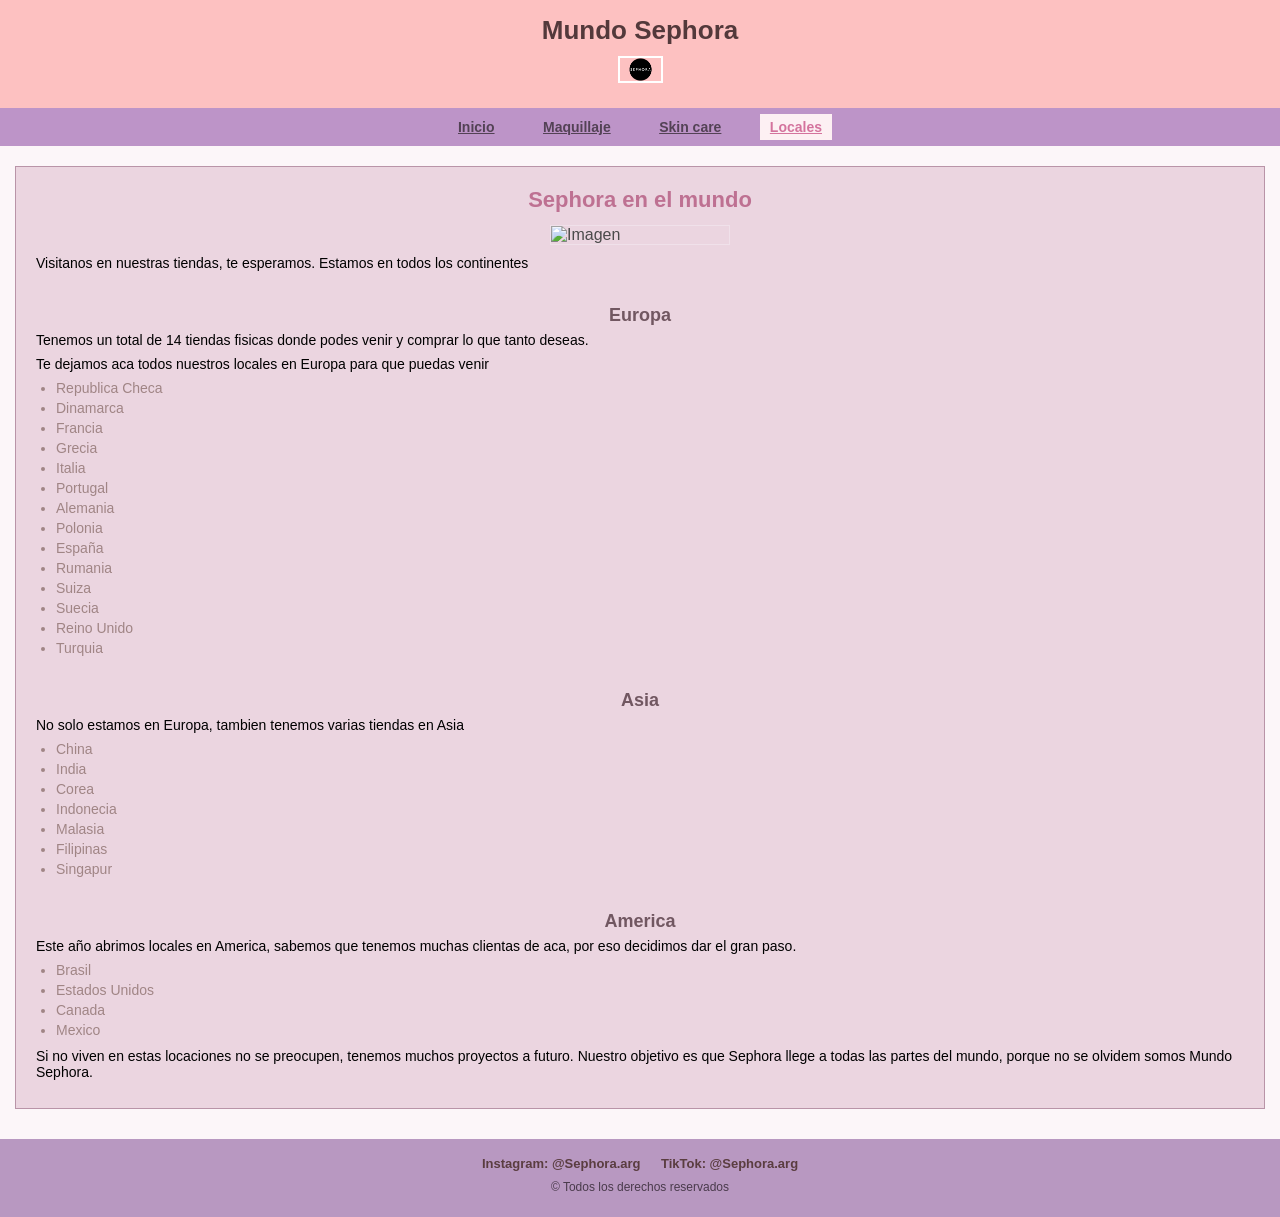
==== commit e791b35c: "Logo cambiado" ====
--- a/cuarta.html
+++ b/cuarta.html
@@ -12,7 +12,7 @@
         <div class="Logo del sitio web">
             <h1>Mundo Sephora</h1>
             <div class="logo">
-                <img src="https://logo-marque.com/wp-content/uploads/2022/02/Sephora-Symbole.jpg" alt="Logo"/>
+                <img src="Imagen1.png" alt="Logo"/>
             </div>
         </div>
     </header>
--- a/style.css
+++ b/style.css
@@ -1,153 +1,121 @@
-/* --- ESTILOS GENERALES (Paleta Pastel) --- */
+
 * {
     margin: 0;
     padding: 0;
     box-sizing: border-box;
 }
-
 body {
     background-color: #fcf6f9;
     color: #4a4a4a;
     font-family: Arial, Helvetica, sans-serif;
-    line-height: 1.6;
 }
-
-/* --- ENCABEZADO Y NAVEGACIÓN --- */
 header {
-    background-color: #f4c2c2;
+    background-color: #fdc1c1;
     padding: 15px;
     text-align: center;
-    border-bottom: 3px solid #e8a5a5;
 }
-
 h1 {
     margin-bottom: 8px;
-    color: #5a3d40;
+    color: #53393b;
     font-size: 26px;
 }
-
 nav {
-    background-color: #d8b4e2;
+    background-color: #bd94c8;
     text-align: center;
     padding: 10px 0;
 }
-
 nav ul {
     list-style: none;
 }
-
 nav li {
     display: inline-block;
-    margin: 0 10px;
+    margin: 0 12px;
 }
-
 nav a {
-    color: #4a3b4c;
-    text-decoration: none;
+    color: #534255;
     font-size: 14px;
     font-weight: bold;
     padding: 5px 10px;
-    border-radius: 4px;
 }
-
 nav a:hover, 
 nav a.activo {
     background-color: #fdf0f3;
     color: #d4739d;
 }
-
-/* --- CONTENIDO PRINCIPAL --- */
 main {
-    max-width: 850px;
-    margin: 25px auto;
-    padding: 0 15px;
+    margin: 20px auto;
+    padding: 0px 15px;
+    width: 100%;
+    
 }
-
 section {
-    background-color: #ffffff;
-    margin-bottom: 20px;
+    background-color: #ebd5e0;
+    margin-bottom: 18px;
     padding: 20px;
-    border-radius: 8px;
-    border: 1px solid #f2e3ec;
+    border: 1px solid #b994a8;
 }
-
 article {
-    margin-top: 12px;
-    padding-top: 12px;
-    border-top: 1px solid #f9f0f4;
+    margin-top: 16px;
+    padding-top: 8px;
 }
-
 h2 {
-    color: #d4739d;
-    font-size: 20px;
+    color: #be7192;
+    font-size: 22px;
     margin-bottom: 10px;
-    border-bottom: 2px solid #fce8f0;
-    padding-bottom: 4px;
+    padding-bottom: 2px;
+    text-align: center;
+    border-bottom: #dbc6d0;
 }
-
 h3 {
-    color: #5a4a50;
-    font-size: 16px;
+    color: #715761;
+    font-size: 18px;
     margin: 10px 0 6px 0;
+    text-align: center;
 }
-
 p {
     font-size: 14px;
-    color: #666666;
+    color: black;
     margin-bottom: 8px;
 }
-
 main ul {
     margin: 6px 0 10px 20px;
-    color: #666666;
+    color: #a08585;
 }
-
 main li {
     margin-bottom: 4px;
     font-size: 14px;
 }
-
-/* --- MULTIMEDIA (Logo más chico) --- */
 img {
-    width: 100%;
+    width: 160%;
     max-width: 180px;
     height: auto;
     display: block;
     margin: 10px auto;
-    border-radius: 6px;
     border: 1px solid #f0e1ea;
 }
-
 .logo {
-    width: 45px; /* Logo más chico */
+    width: 45px; 
     margin: 0 auto;
 }
-
 .logo img {
     width: 100%;
-    border-radius: 50%;
     border: 2px solid #ffffff;
 }
-
 iframe {
     width: 100%;
     max-width: 450px;
     height: 250px;
     display: block;
     margin: 10px auto;
-    border-radius: 6px;
     border: none;
 }
-
-/* --- PIE DE PÁGINA --- */
 footer {
-    background-color: #d8b4e2;
+    background-color: #b898c1;
     color: #4a3b4c;
     text-align: center;
     padding: 15px;
     margin-top: 30px;
 }
-
 footer a {
     color: #5a3d40;
     text-decoration: none;
@@ -155,13 +123,9 @@
     font-weight: bold;
     font-size: 13px;
 }
-
-footer a:hover {
-    text-decoration: underline;
-}
-
 footer p {
     color: #4a3b4c;
     font-size: 12px;
     margin-top: 8px;
-}+}
+
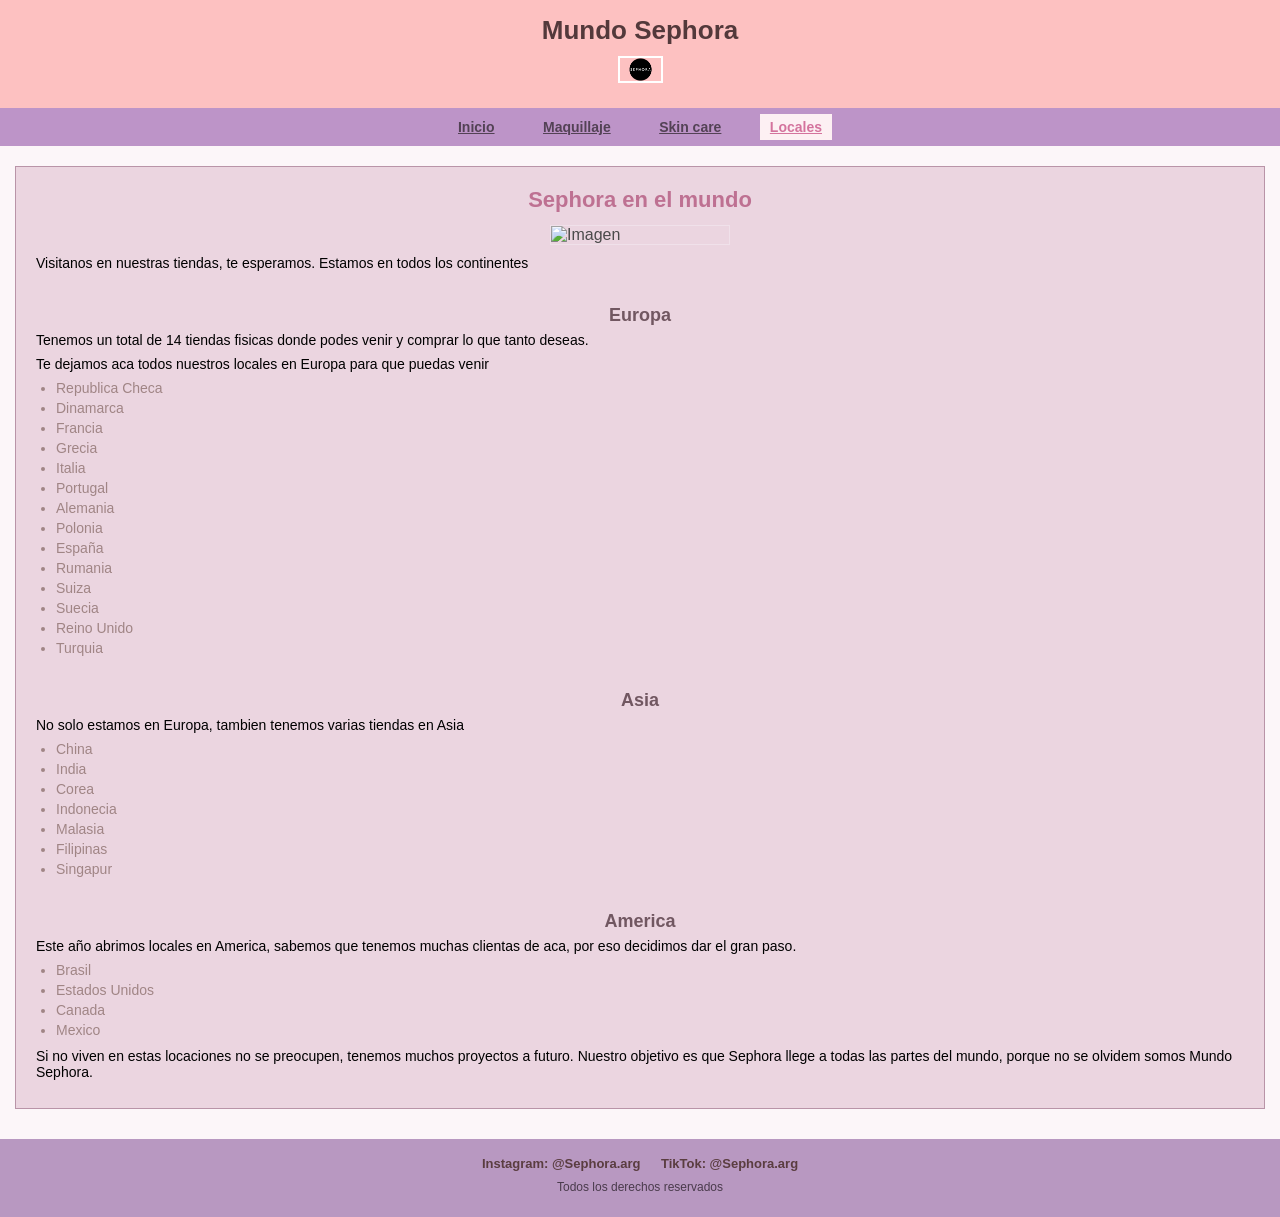
==== commit 18ffc46e: "cambios en el footer" ====
--- a/cuarta.html
+++ b/cuarta.html
@@ -88,7 +88,7 @@
     <footer>
         <a href="#">Instagram: @Sephora.arg</a> 
         <a href="#">TikTok: @Sephora.arg</a>
-        <p>© <span id="currentYear"></span>Todos los derechos reservados</p>
+        <p>Todos los derechos reservados</p>
     </footer>
 </body>
 </html>
